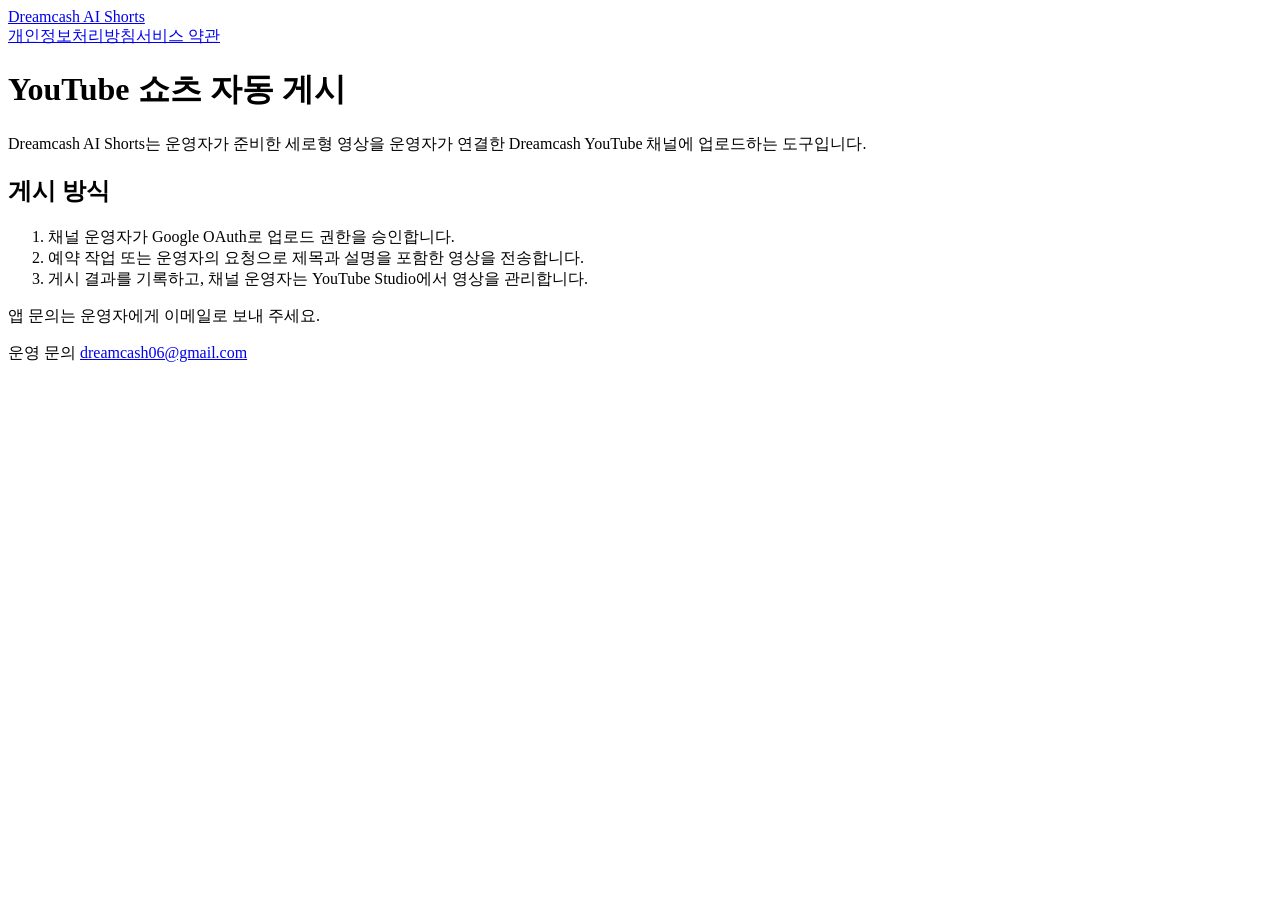
==== apps/youtube/index.html @ 5460302a "Create index.html" ====
<!doctype html>
<html lang="ko"><head><meta charset="utf-8"><meta name="viewport" content="width=device-width, initial-scale=1"><title>YouTube 쇼츠 자동 게시 | Dreamcash AI Shorts</title><link rel="stylesheet" href="./style.css"></head>
<body><header><a href="./">Dreamcash AI Shorts</a><nav aria-label="앱 안내"><a href="./privacy.html">개인정보처리방침</a><a href="./terms.html">서비스 약관</a></nav></header>
<main><h1>YouTube 쇼츠 자동 게시</h1><p>Dreamcash AI Shorts는 운영자가 준비한 세로형 영상을 운영자가 연결한 Dreamcash YouTube 채널에 업로드하는 도구입니다.</p><h2>게시 방식</h2><ol><li>채널 운영자가 Google OAuth로 업로드 권한을 승인합니다.</li><li>예약 작업 또는 운영자의 요청으로 제목과 설명을 포함한 영상을 전송합니다.</li><li>게시 결과를 기록하고, 채널 운영자는 YouTube Studio에서 영상을 관리합니다.</li></ol><p>앱 문의는 운영자에게 이메일로 보내 주세요.</p></main>
<footer>운영 문의 <a href="mailto:dreamcash06@gmail.com">dreamcash06@gmail.com</a></footer></body></html>
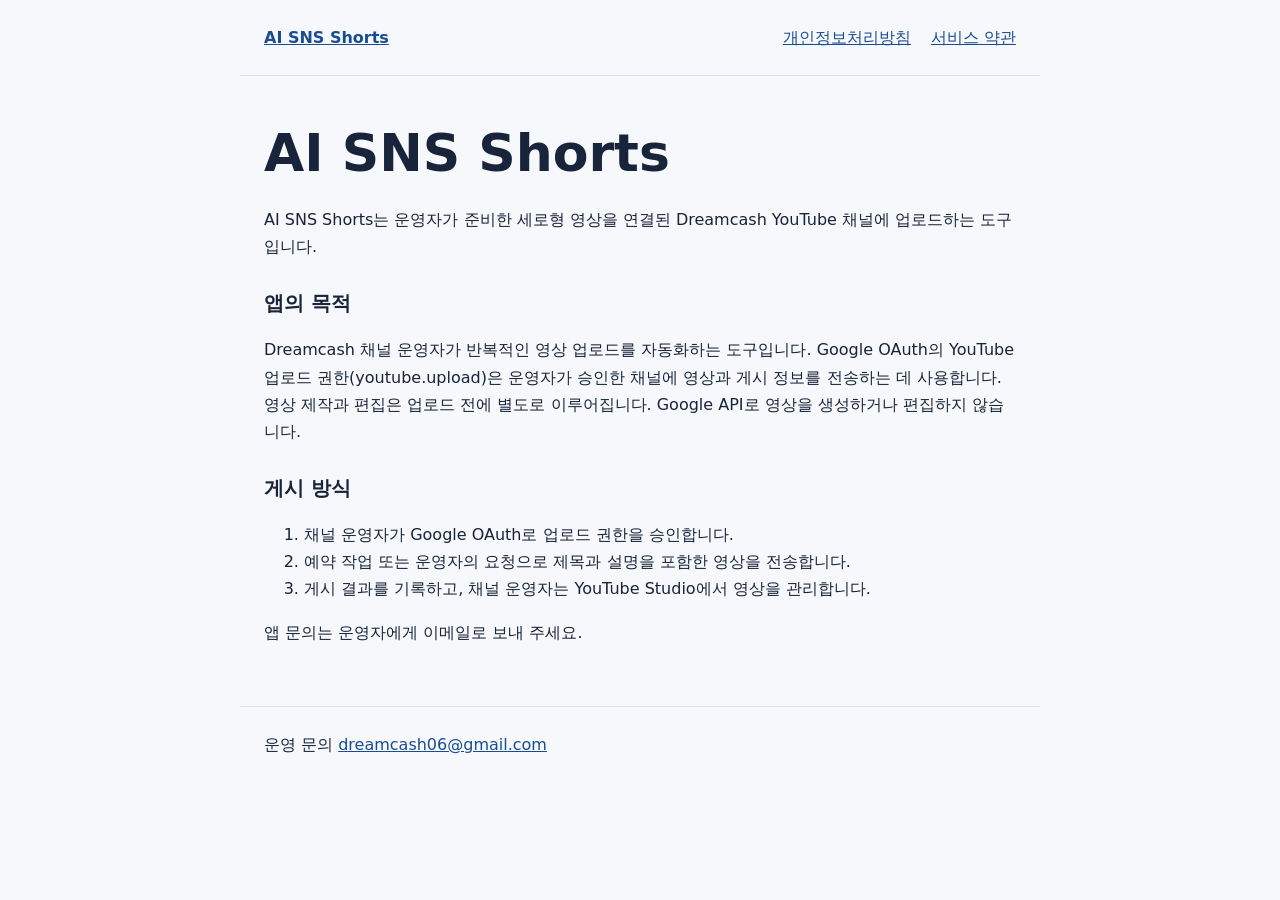
==== commit a4c7a970: "Align OAuth branding and privacy disclosures" ====
--- a/apps/youtube/index.html
+++ b/apps/youtube/index.html
@@ -1,5 +1,5 @@
 <!doctype html>
-<html lang="ko"><head><meta charset="utf-8"><meta name="viewport" content="width=device-width, initial-scale=1"><title>YouTube 쇼츠 자동 게시 | Dreamcash AI Shorts</title><link rel="stylesheet" href="./style.css"></head>
-<body><header><a href="./">Dreamcash AI Shorts</a><nav aria-label="앱 안내"><a href="./privacy.html">개인정보처리방침</a><a href="./terms.html">서비스 약관</a></nav></header>
-<main><h1>YouTube 쇼츠 자동 게시</h1><p>Dreamcash AI Shorts는 운영자가 준비한 세로형 영상을 운영자가 연결한 Dreamcash YouTube 채널에 업로드하는 도구입니다.</p><h2>게시 방식</h2><ol><li>채널 운영자가 Google OAuth로 업로드 권한을 승인합니다.</li><li>예약 작업 또는 운영자의 요청으로 제목과 설명을 포함한 영상을 전송합니다.</li><li>게시 결과를 기록하고, 채널 운영자는 YouTube Studio에서 영상을 관리합니다.</li></ol><p>앱 문의는 운영자에게 이메일로 보내 주세요.</p></main>
+<html lang="ko"><head><meta charset="utf-8"><meta name="viewport" content="width=device-width, initial-scale=1"><title>YouTube 쇼츠 자동 게시 | AI SNS Shorts</title><link rel="stylesheet" href="./style.css"></head>
+<body><header><a href="./">AI SNS Shorts</a><nav aria-label="앱 안내"><a href="./privacy.html">개인정보처리방침</a><a href="./terms.html">서비스 약관</a></nav></header>
+<main><h1>AI SNS Shorts</h1><p>AI SNS Shorts는 운영자가 준비한 세로형 영상을 연결된 Dreamcash YouTube 채널에 업로드하는 도구입니다.</p><h2>앱의 목적</h2><p>Dreamcash 채널 운영자가 반복적인 영상 업로드를 자동화하는 도구입니다. Google OAuth의 YouTube 업로드 권한(youtube.upload)은 운영자가 승인한 채널에 영상과 게시 정보를 전송하는 데 사용합니다. 영상 제작과 편집은 업로드 전에 별도로 이루어집니다. Google API로 영상을 생성하거나 편집하지 않습니다.</p><h2>게시 방식</h2><ol><li>채널 운영자가 Google OAuth로 업로드 권한을 승인합니다.</li><li>예약 작업 또는 운영자의 요청으로 제목과 설명을 포함한 영상을 전송합니다.</li><li>게시 결과를 기록하고, 채널 운영자는 YouTube Studio에서 영상을 관리합니다.</li></ol><p>앱 문의는 운영자에게 이메일로 보내 주세요.</p></main>
 <footer>운영 문의 <a href="mailto:dreamcash06@gmail.com">dreamcash06@gmail.com</a></footer></body></html>
--- a/apps/youtube/style.css
+++ b/apps/youtube/style.css
@@ -0,0 +1 @@
+*{box-sizing:border-box}body{margin:0;background:#f7f8fb;color:#17243a;font:16px/1.7 "DM Sans",system-ui,sans-serif}header,main,footer{max-width:800px;margin:auto;padding:24px}header{display:flex;flex-wrap:wrap;gap:12px 28px;justify-content:space-between;border-bottom:1px solid #dbe2ec}header>a{font-weight:750}nav{display:flex;flex-wrap:wrap;gap:10px 20px}main{padding-top:48px;padding-bottom:44px}h1{font-size:clamp(2rem,6vw,3.25rem);line-height:1.15;margin:0 0 22px}h2{font-size:1.25rem;margin:26px 0 8px}a{color:#184d92}footer{border-top:1px solid #dbe2ec}
